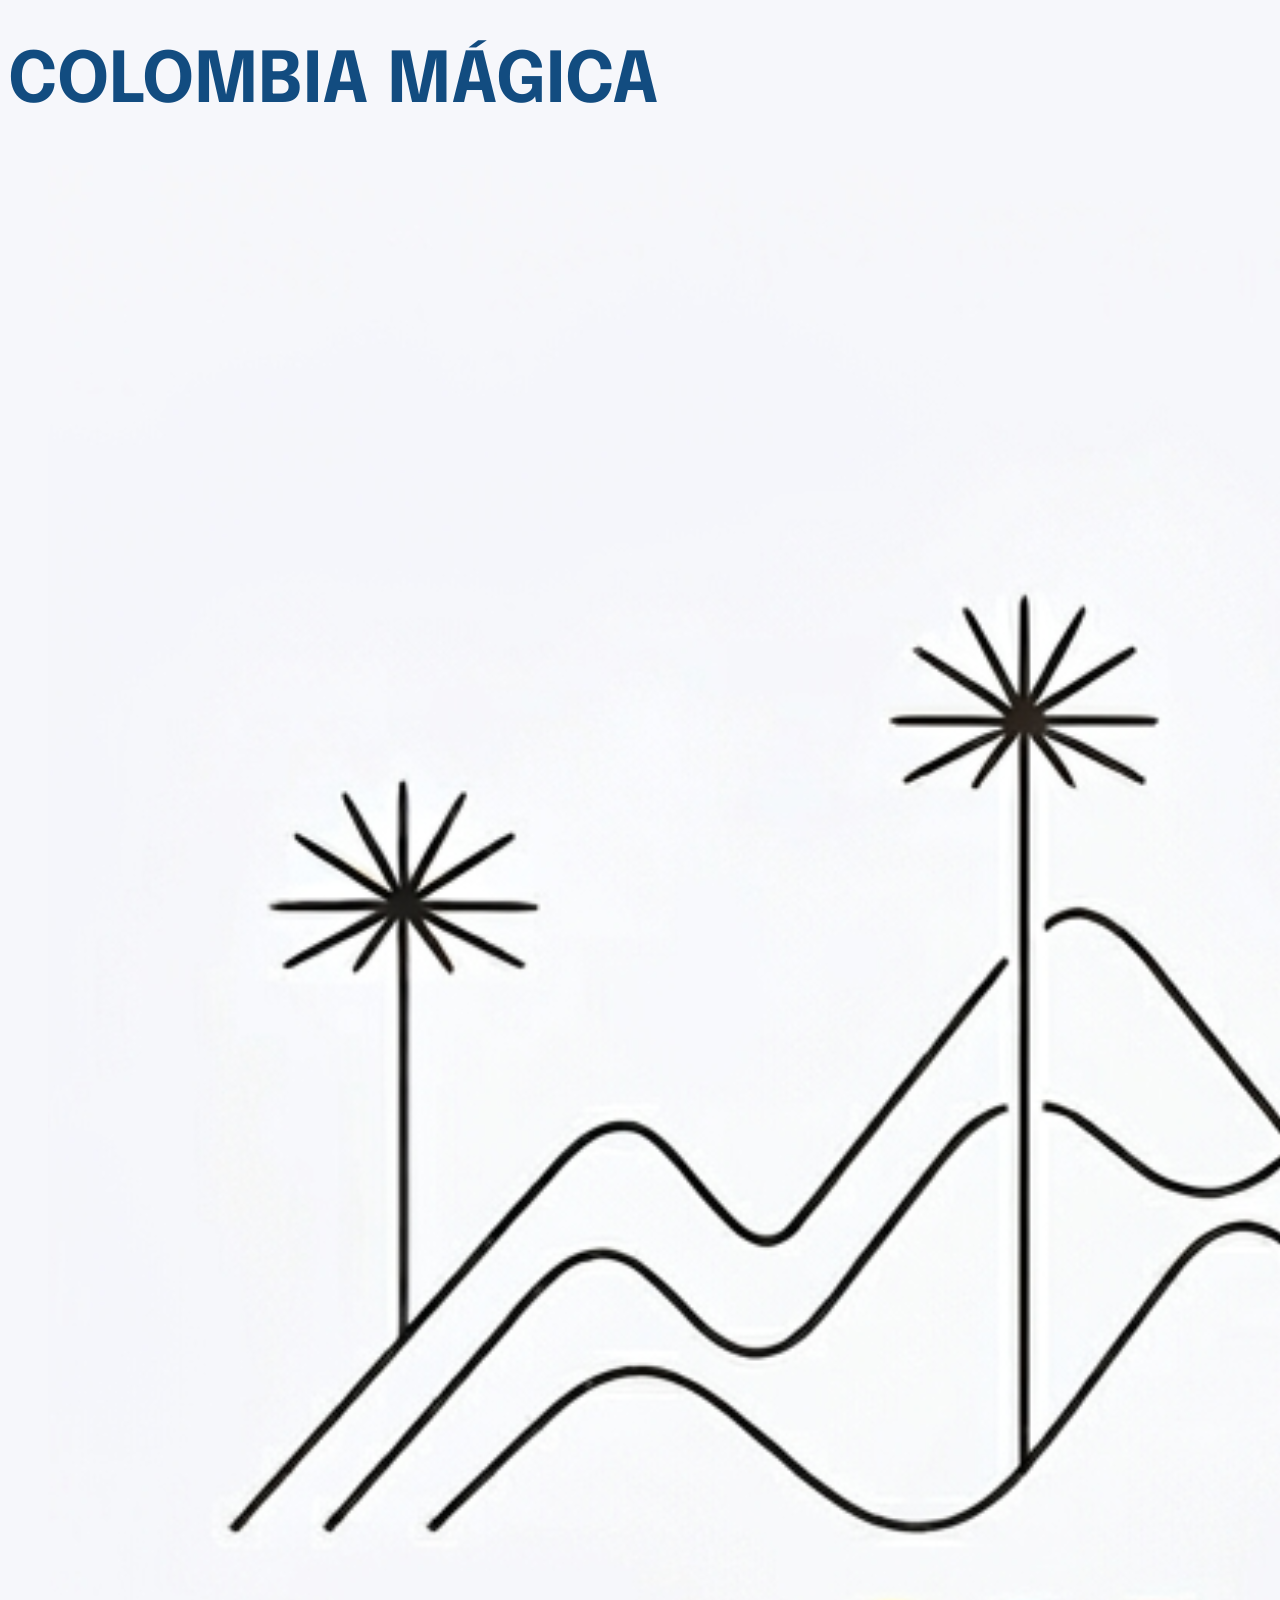
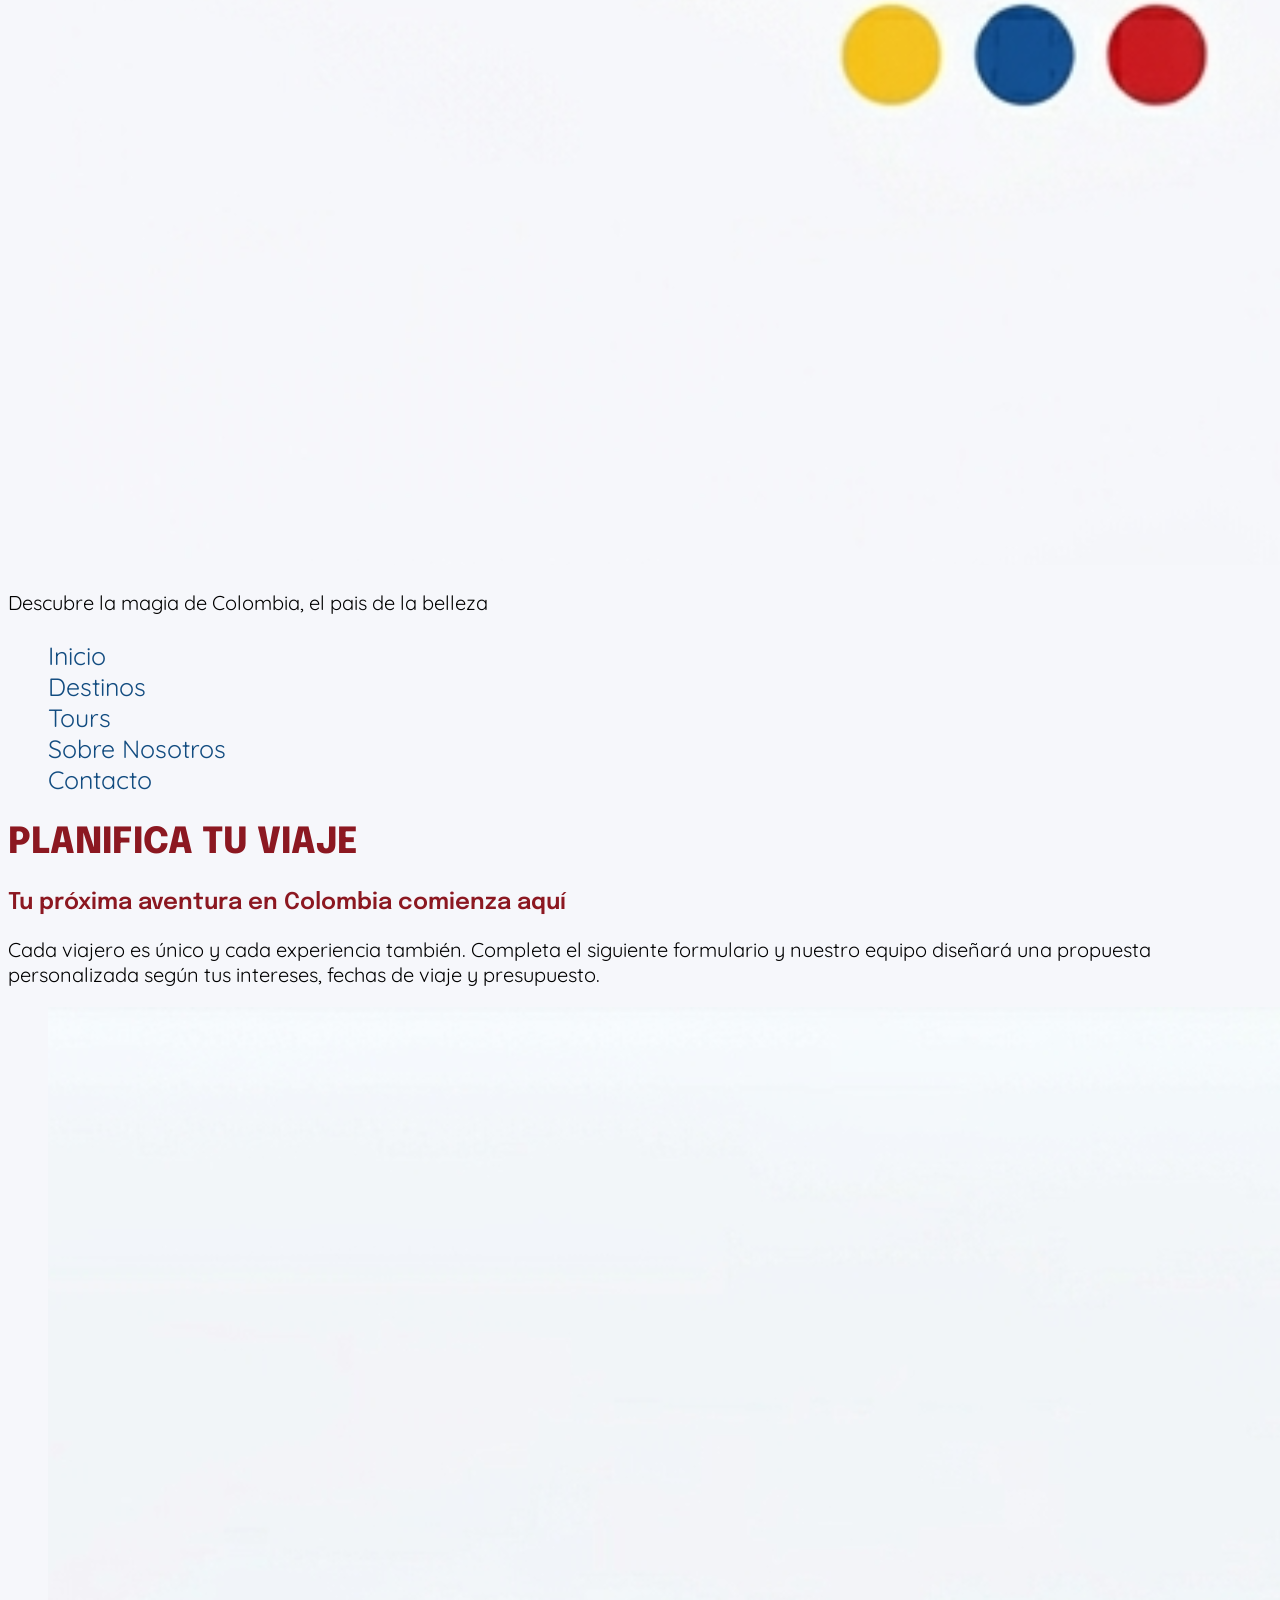
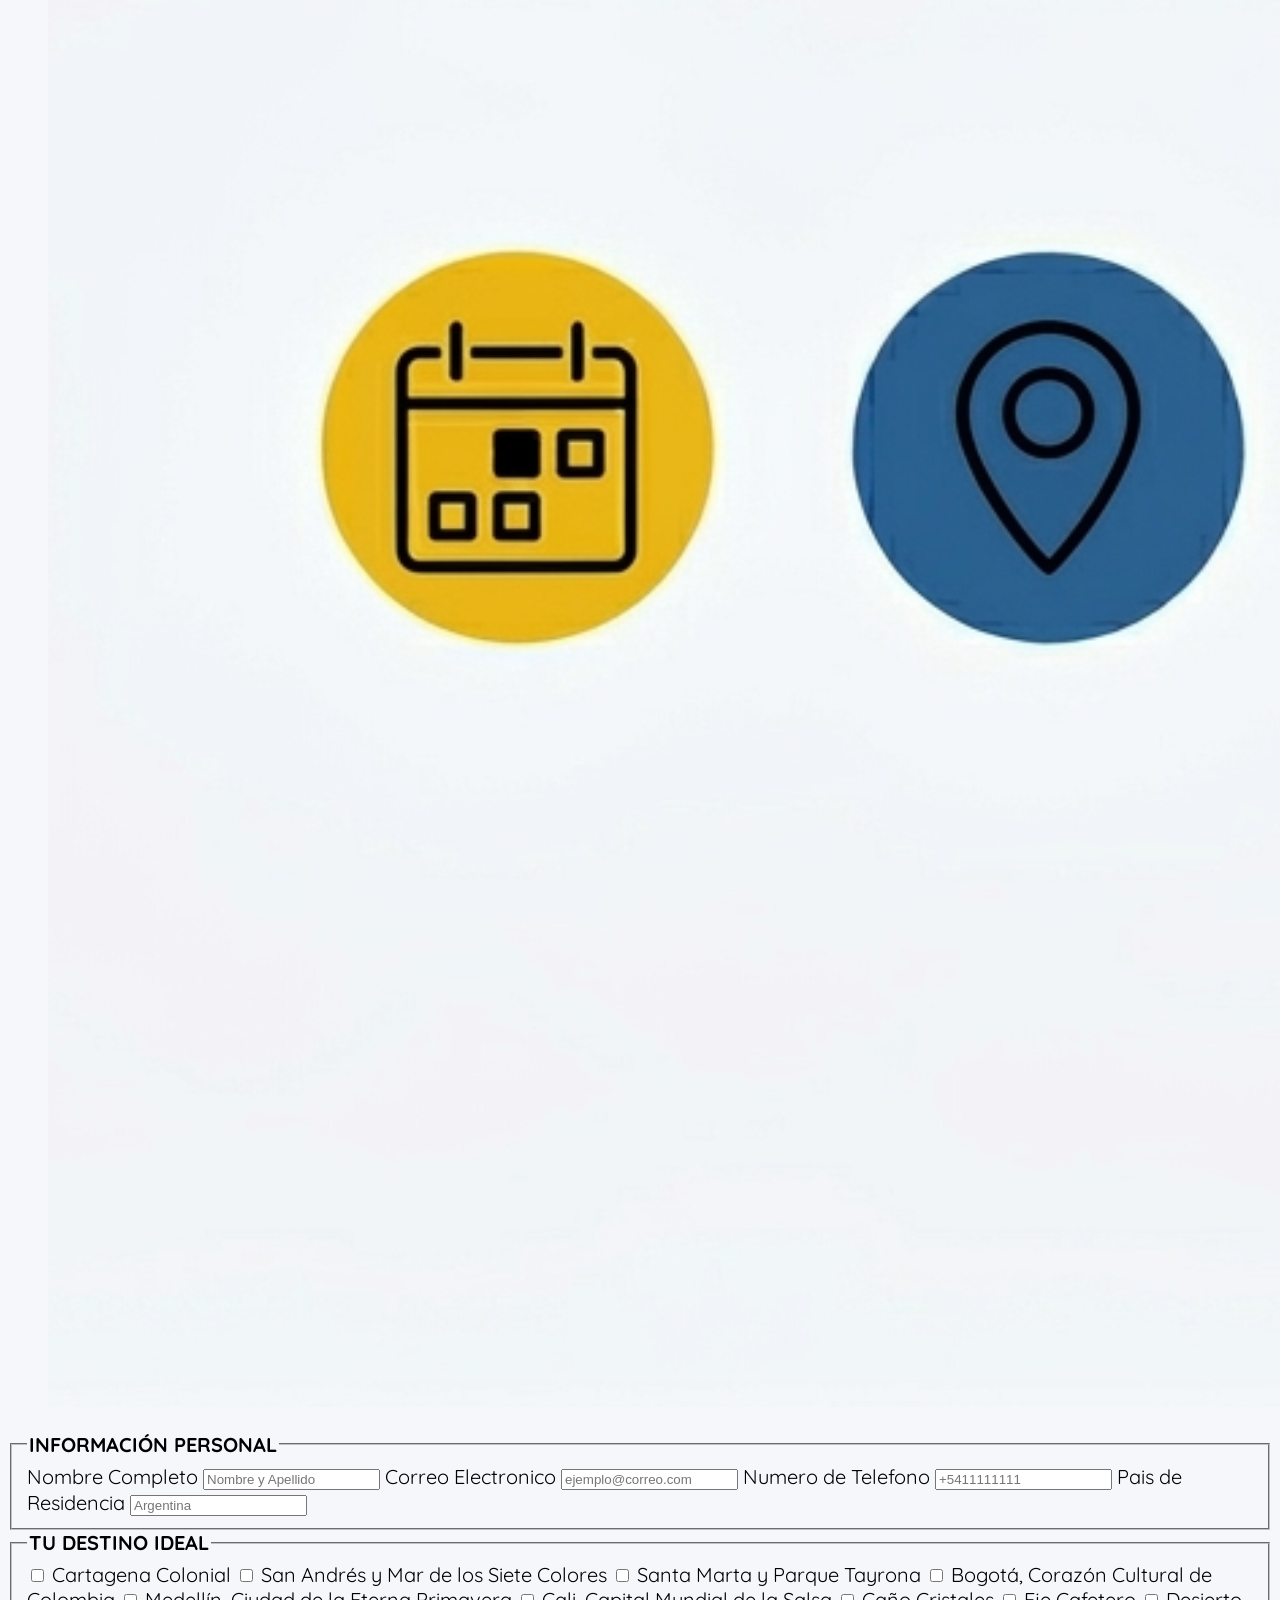
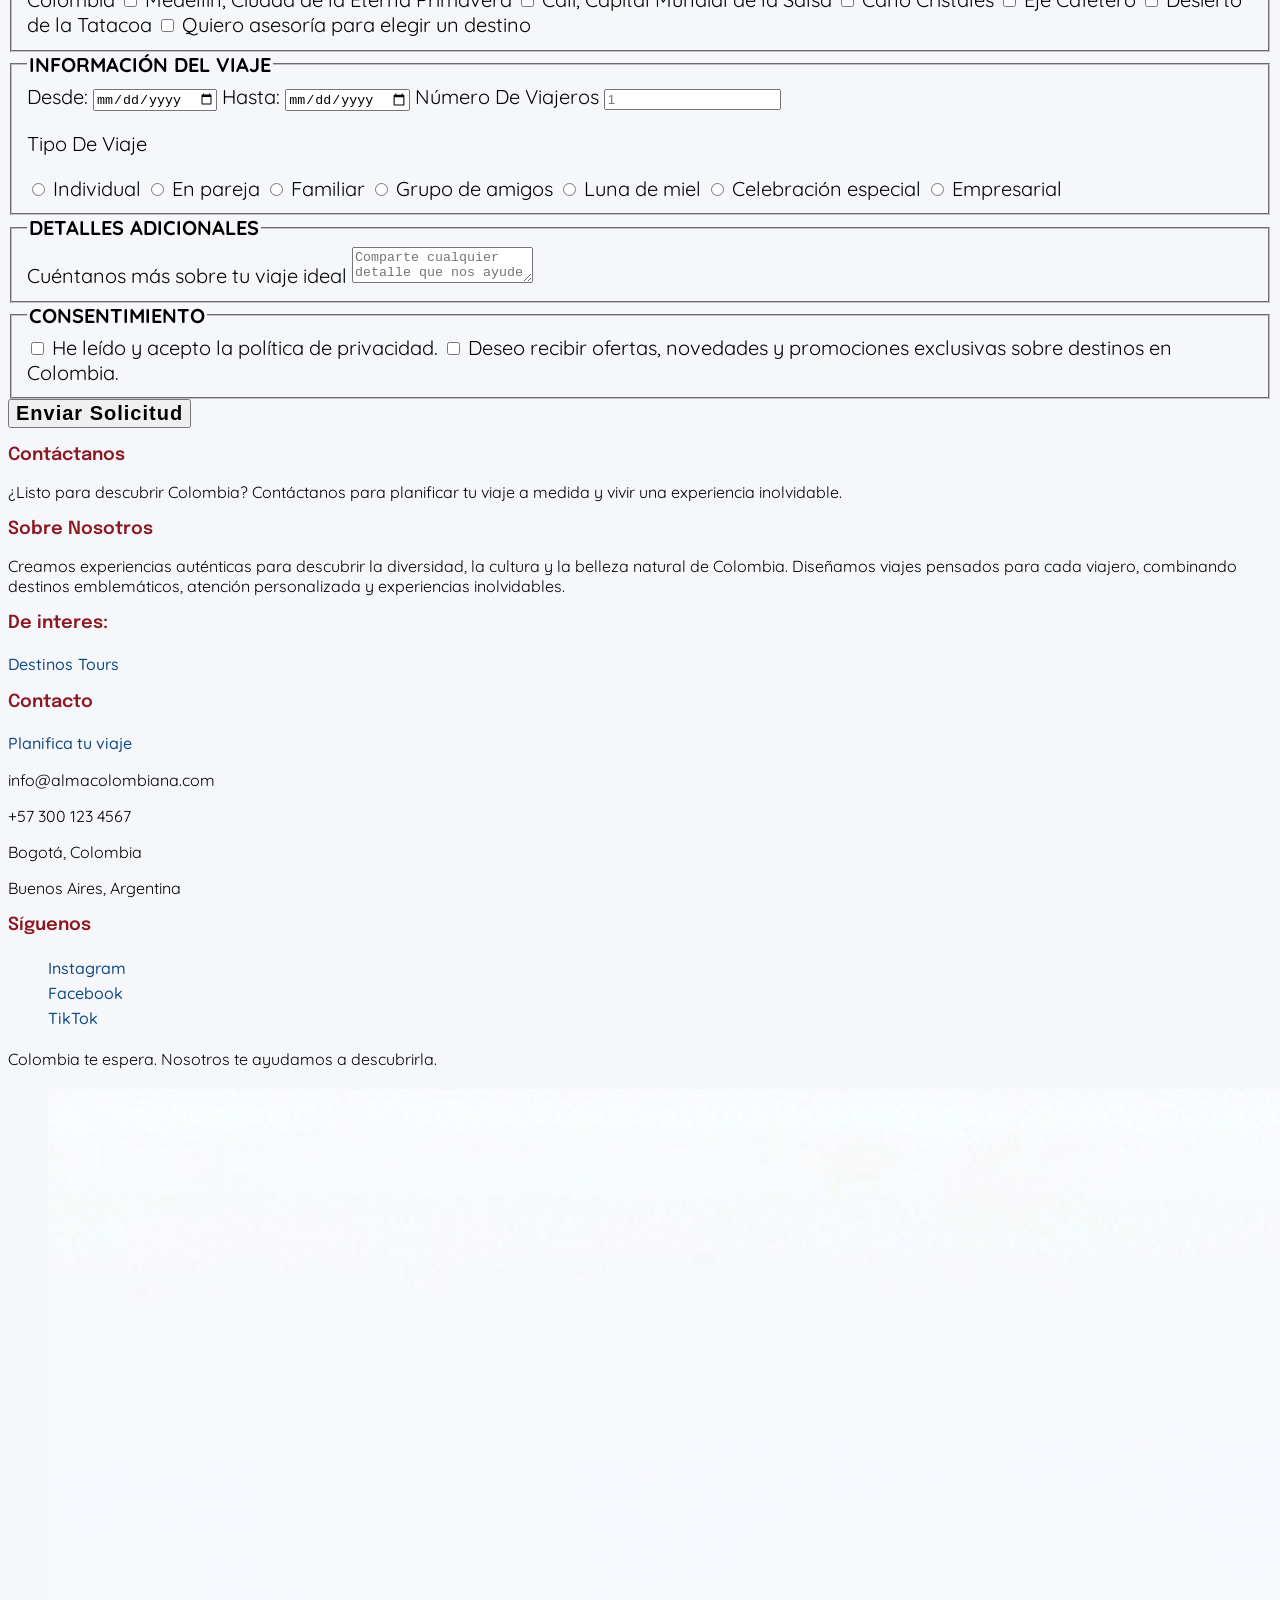
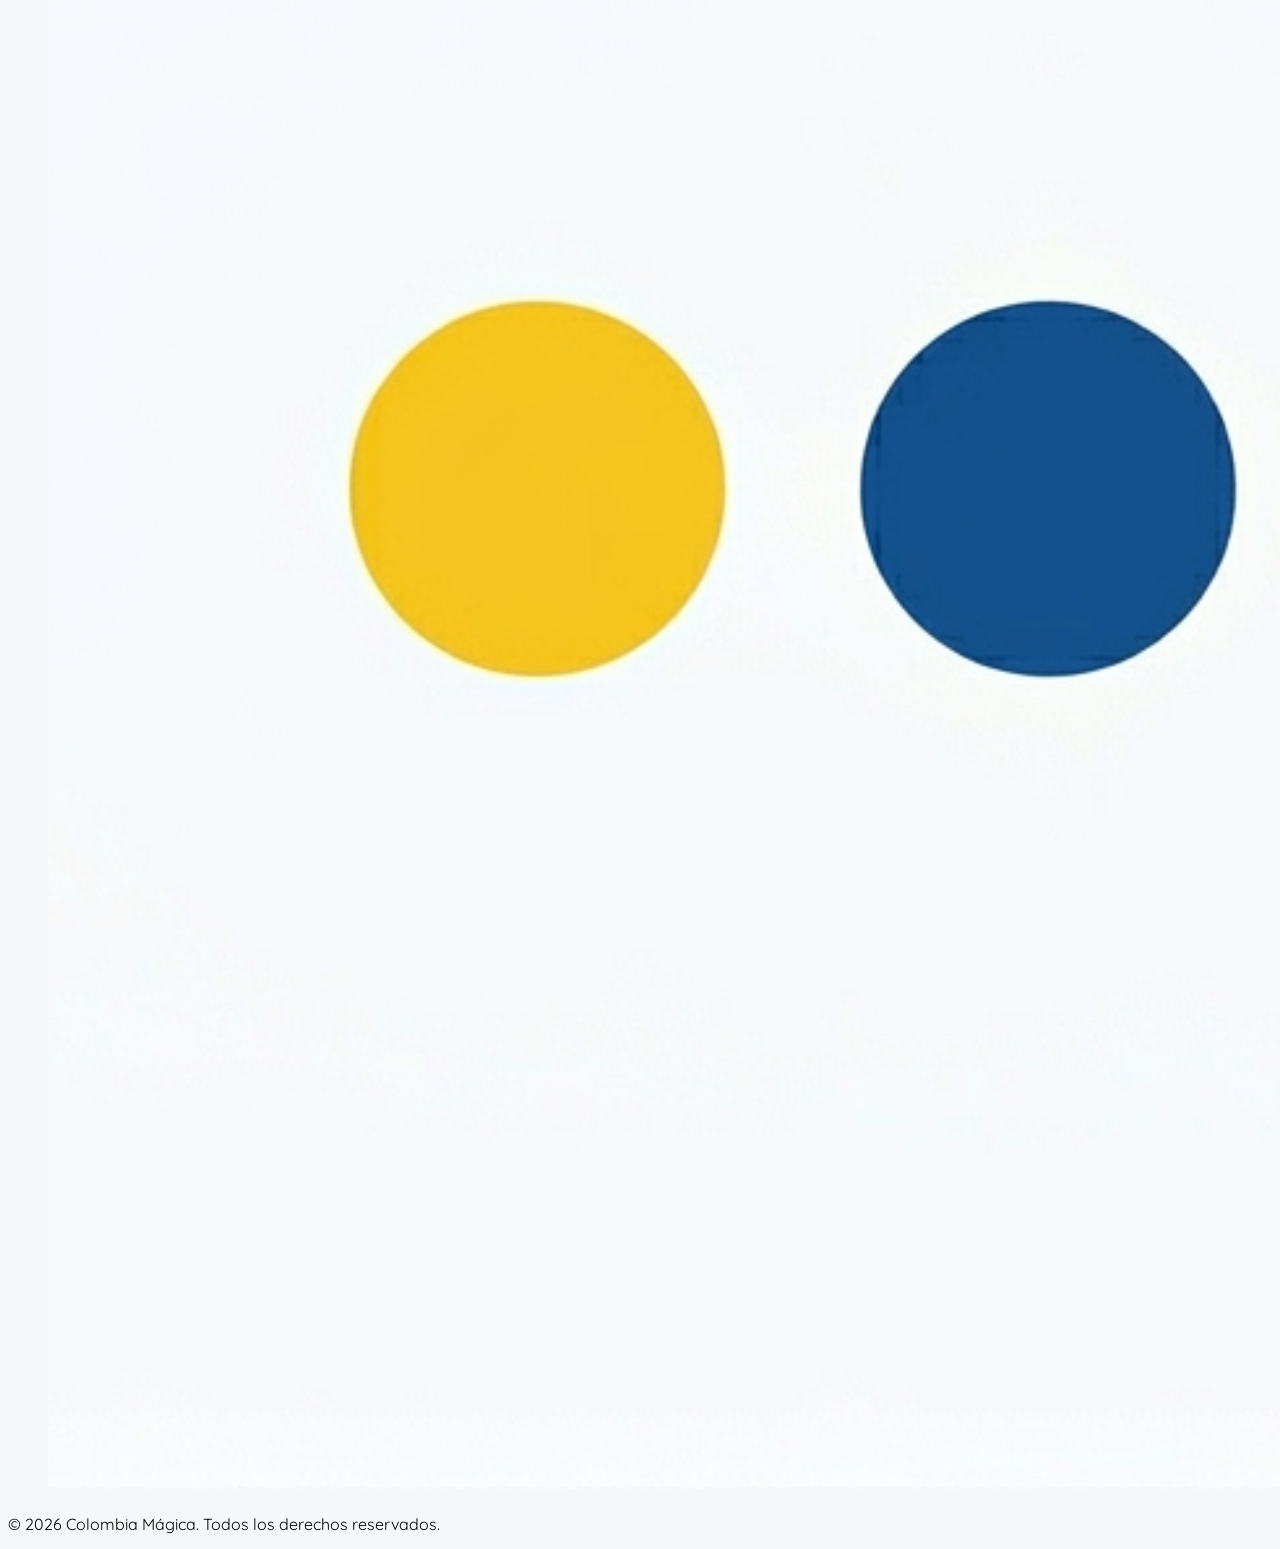
==== pages/contacto.html @ 9a10aeda "Reajuste de pagina" ====
<!DOCTYPE html>
<html lang="en">
<head>
    <meta charset="UTF-8">
    <meta name="viewport" content="width=device-width, initial-scale=1.0">
    <title>COLOMBIA MÁGICA</title>
    <link rel="stylesheet" href="../styles/styles.css">
</head>
<body>
    <header>
        <h1>COLOMBIA MÁGICA</h1>
        <figure>
            <img src="../img/logo.png" alt="Logo colombia magica">
        </figure>
        <p>Descubre la magia de Colombia, el pais de la belleza</p>

        <nav>
            <ul>
                <li><a href="../index.html">Inicio</a></li>
                <li><a href="../pages/proyectos.html">Destinos</a></li>
                <li><a href="../pages/servicios.html">Tours</a></li>
                <li><a href="../pages/sobre-mi.html">Sobre Nosotros</a></li>
                <li><a href="#">Contacto</a></li>
            </ul>
        </nav>
    </header>

    <main>
    <section>
        <h2>PLANIFICA TU VIAJE</h2>
        <h3>Tu próxima aventura en Colombia comienza aquí</h3>
        <p>Cada viajero es único y cada experiencia también. Completa el siguiente formulario y nuestro equipo diseñará una propuesta personalizada según tus intereses, fechas de viaje y presupuesto.</p>
        <figure>
            <img src="../img/logoplanifica.png" alt="logotipo para la seccion de planifica el viaje">
        </figure>
        <form action="">
               <fieldset>
                   <legend>INFORMACIÓN PERSONAL</legend>
                       <label for="nombre"> Nombre Completo </label>
                       <input type="text" id="nombre" placeholder="Nombre y Apellido" required>

                       <label for="correo">Correo Electronico</label>
                       <input type="email" id="correo" placeholder="ejemplo@correo.com" required>

                       <label for="numero">Numero de Telefono</label>
                       <input type="tel" id="numero" placeholder="+5411111111" required>

                       <label for="pais">Pais de Residencia</label>
                       <input type="text" id="pais" placeholder="Argentina" required>
               </fieldset>
               <fieldset>
                   <legend>TU DESTINO IDEAL</legend>
                       <input type="checkbox" id="cartagena">
                       <label for="cartagena">Cartagena Colonial</label>

                       <input type="checkbox" id="sanandres">
                       <label for="sanandres">San Andrés y Mar de los Siete Colores</label>

                       <input type="checkbox" id="santamarta">
                       <label for="santamarta">Santa Marta y Parque Tayrona</label>

                       <input type="checkbox" id="bogota">
                       <label for="bogota">Bogotá, Corazón Cultural de Colombia</label>

                       <input type="checkbox" id="medellin">
                       <label for="medellin">Medellín, Ciudad de la Eterna Primavera</label>

                       <input type="checkbox" id="cali">
                       <label for="cali">Cali, Capital Mundial de la Salsa</label>

                       <input type="checkbox" id="canocristales">
                       <label for="canocristales">Caño Cristales</label>

                       <input type="checkbox" id="ejecafetero">
                       <label for="ejecafetero">Eje Cafetero</label>

                       <input type="checkbox" id="desierto">
                       <label for="desierto">Desierto de la Tatacoa</label>

                       <input type="checkbox" id="asesoria">
                       <label for="asesoria">Quiero asesoría para elegir un destino</label>
               </fieldset>
               <fieldset>
                   <legend>INFORMACIÓN DEL VIAJE</legend>
                   <label for="inicio">Desde:</label>
                   <input type="date" id="inicio" required>

                   <label for="fin">Hasta:</label>
                   <input type="date" id="fin" required>

                   <label for="viajeros">Número De Viajeros</label>
                   <input type="number" id="viajeros" placeholder="1" required>

                   <p>Tipo De Viaje</p>
                   <input type="radio" id="individual" name="una">
                   <label for="individual">Individual</label>

                   <input type="radio" id="enpareja" name="una">
                   <label for="enpareja">En pareja</label>

                   <input type="radio" id="familiar" name="una">
                   <label for="familiar">Familiar</label>

                   <input type="radio" id="amigos" name="una">
                   <label for="amigos">Grupo de amigos</label>

                   <input type="radio" id="lunademiel" name="una">
                   <label for="lunademiel">Luna de miel</label>

                   <input type="radio" id="celebracion" name="una">
                   <label for="celebracion">Celebración especial</label>

                   <input type="radio" id="empresarial" name="una">
                   <label for="empresarial">Empresarial</label>
               </fieldset>
               <fieldset>
                   <legend>DETALLES ADICIONALES</legend>
                   <label for="comentarios">Cuéntanos más sobre tu viaje ideal</label>
                   <textarea name="comentarios" id="comentarios" placeholder="Comparte cualquier detalle que nos ayude a diseñar tu experiencia."></textarea>
               </fieldset>
               <fieldset>
                   <legend>CONSENTIMIENTO</legend>
                   <input type="checkbox" id="consentimiento">
                   <label for="consentimiento">He leído y acepto la política de privacidad.</label>

                   <input type="checkbox" id="suscripcion">
                   <label for="suscripcion">Deseo recibir ofertas, novedades y promociones exclusivas sobre destinos en Colombia.</label>
               </fieldset>
               <input class="enviarformulario" type="submit" name="" id="" value="Enviar Solicitud">
           </form>
    </section>
    </main>

    <footer>
        <section>
        <h3>Contáctanos</h3>
        <p>¿Listo para descubrir Colombia? Contáctanos para planificar tu viaje a medida y vivir una experiencia inolvidable.</p>
        <h3>Sobre Nosotros</h3>
        <p>Creamos experiencias auténticas para descubrir la diversidad, la cultura y la belleza natural de Colombia. Diseñamos viajes pensados para cada viajero, combinando destinos emblemáticos, atención personalizada y experiencias inolvidables.</p>
       </section>
       <section >
        <h3>De interes:</h3>
           <nav>
               <a href="../pages/proyectos.html">Destinos</a>
               <a href="../pages/servicios.html">Tours</a>
           </nav>
       </section>
       <section>
           <h3>Contacto</h3>
           <a href="../pages/contacto.html">Planifica tu viaje</a>
           <p>info@almacolombiana.com</p>
           <p>+57 300 123 4567</p>
           <p>Bogotá, Colombia</p>
           <p>Buenos Aires, Argentina</p>
       </section>
       <section>
           <h3>Síguenos</h3>
           <ul>
               <li><a href="instagram.com">Instagram</a></li>
               <li><a href="facebook.com">Facebook</a></li>
               <li><a href="tiktok.com">TikTok</a></li>
           </ul>
       </section>
       <section>
           <p>Colombia te espera. Nosotros te ayudamos a descubrirla.</p>
            <figure>
            <img src="../img/logopuntos.png" alt="logopuntos colombia magica">
           </figure>
        </section>
       <section>
           <p>© 2026 Colombia Mágica. Todos los derechos reservados.</p>
       </section>
    </footer> 
</body>
</html>
---- styles/styles.css ----
@import url('https://fonts.googleapis.com/css2?family=Epilogue:ital,wght@0,100..900;1,100..900&family=Quicksand:wght@300..700&display=swap');
/*General*/
html{
    font-size: 62.5%;
}
body{
    background-color: #F6F7FB;
    font-family: "Quicksand", sans-serif;
    font-size: 2rem;
}
h1,h2,h3,h4,h5,h6 {
    font-family: "Epilogue", sans-serif;
}
a{
    color: #124C80;
    text-decoration: none;
}
ul{
    list-style: none;
}
/*header*/
h1{
    font-size: 7rem;
    font-weight: 700;
    color: #124C80;
}
header nav{
    font-size: 2.5rem;
}
/*main*/
h2{
    color: #8C1821;
    font-weight: 800;
    font-size: 3.6rem;
}
h3{
    color: #8C1821;
    font-weight: 600;
    font-size: 2.3rem;
}
.duracion{
    font-weight: 700;
}
.precio{
    font-style: italic;
    letter-spacing: 2px;
}
/*Form*/
legend{
    font-weight: 700;
}
.enviarformulario{
    font-weight: 900;
    font-size: 2rem;
    letter-spacing: 1px;
}
/*footer*/
footer h3{
    font-size: 1.8rem;
}
footer p{
    font-size: 1.6rem;
}
footer a{
    font-size: 1.6rem;
    font-weight: 500;
}
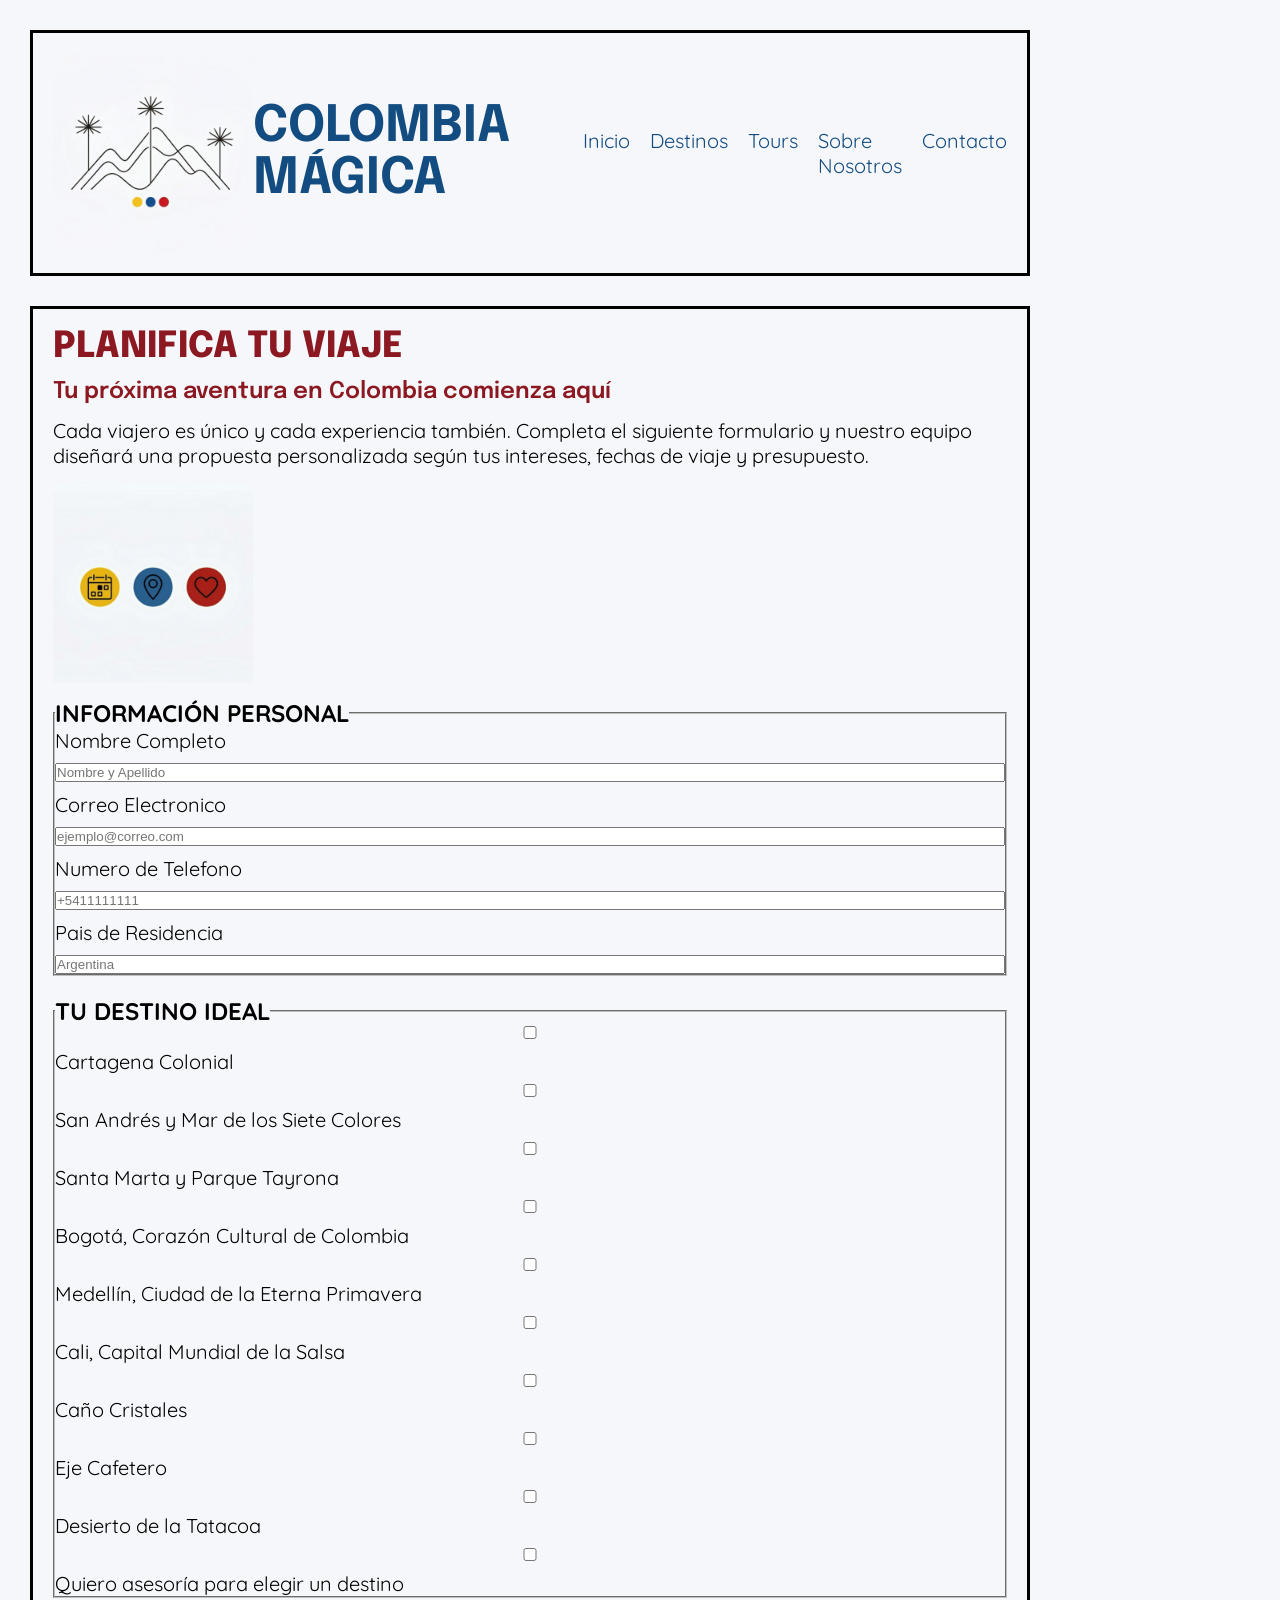
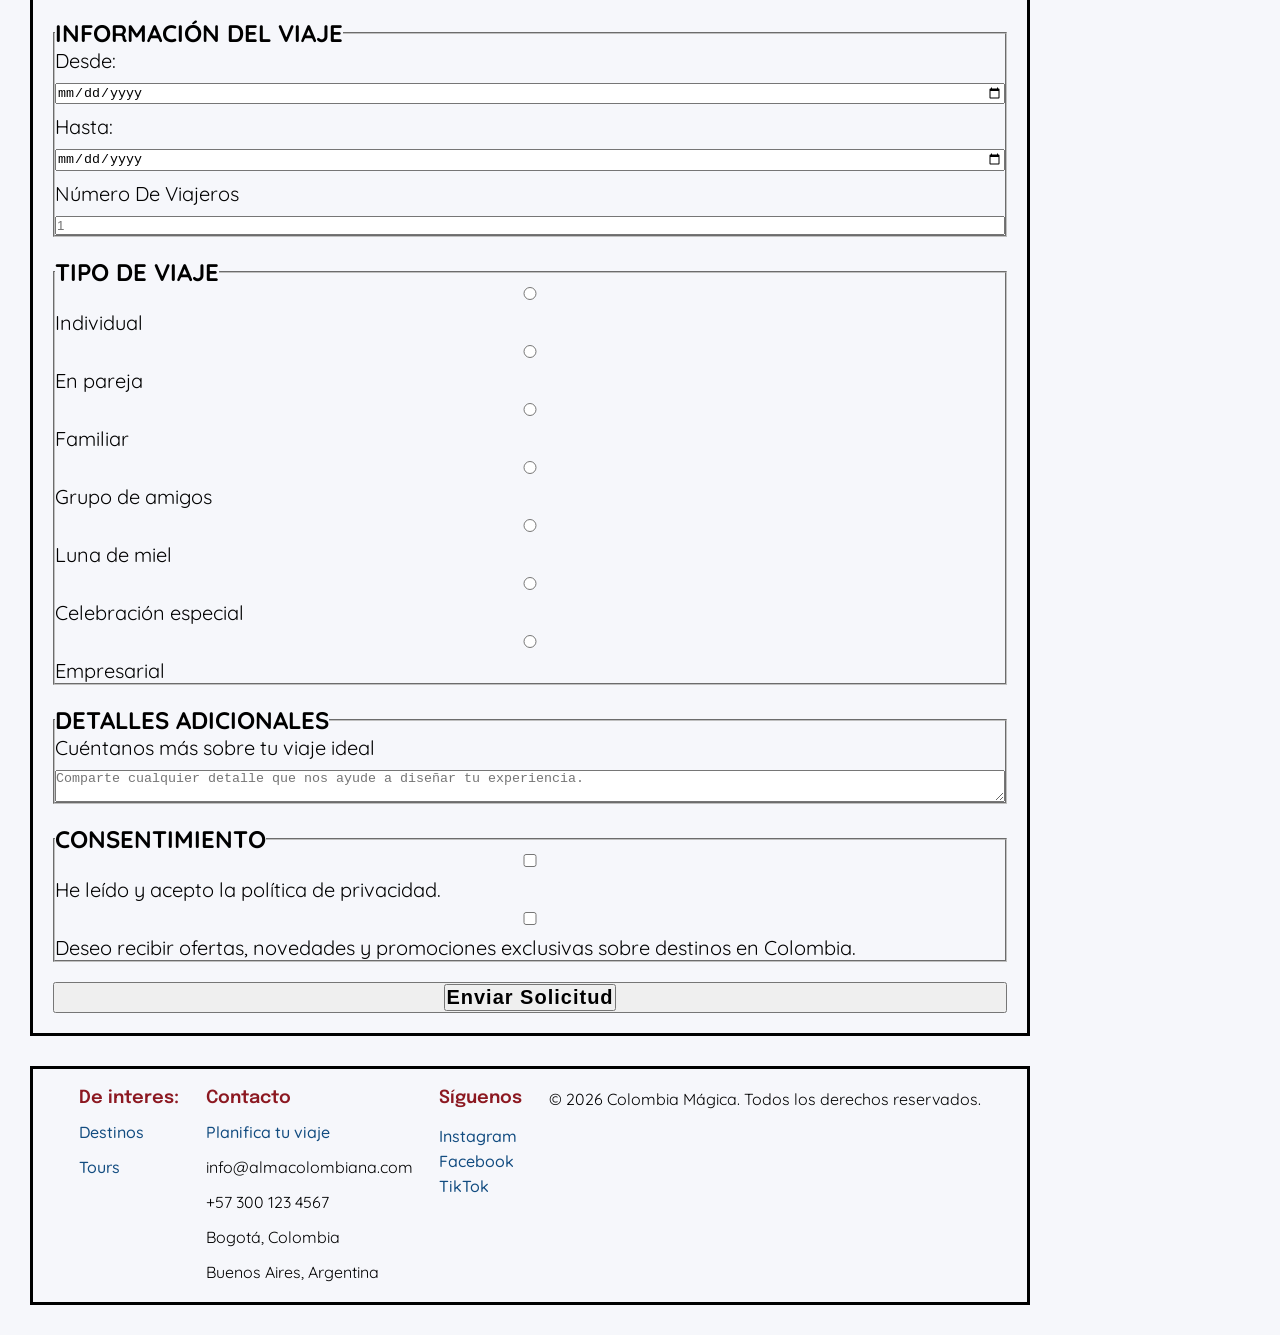
==== commit b2650a92: "CSS -entrega 3" ====
--- a/pages/contacto.html
+++ b/pages/contacto.html
@@ -1,5 +1,5 @@
 <!DOCTYPE html>
-<html lang="en">
+<html lang="es">
 <head>
     <meta charset="UTF-8">
     <meta name="viewport" content="width=device-width, initial-scale=1.0">
@@ -8,12 +8,10 @@
 </head>
 <body>
     <header>
-        <h1>COLOMBIA MÁGICA</h1>
         <figure>
             <img src="../img/logo.png" alt="Logo colombia magica">
         </figure>
-        <p>Descubre la magia de Colombia, el pais de la belleza</p>
-
+        <h1>COLOMBIA MÁGICA</h1>
         <nav>
             <ul>
                 <li><a href="../index.html">Inicio</a></li>
@@ -90,8 +88,9 @@
 
                    <label for="viajeros">Número De Viajeros</label>
                    <input type="number" id="viajeros" placeholder="1" required>
-
-                   <p>Tipo De Viaje</p>
+               </fieldset>
+               <fieldset>
+                <legend>TIPO DE VIAJE</legend>
                    <input type="radio" id="individual" name="una">
                    <label for="individual">Individual</label>
 
@@ -126,19 +125,16 @@
                    <input type="checkbox" id="suscripcion">
                    <label for="suscripcion">Deseo recibir ofertas, novedades y promociones exclusivas sobre destinos en Colombia.</label>
                </fieldset>
-               <input class="enviarformulario" type="submit" name="" id="" value="Enviar Solicitud">
+               <button>
+                <input class="enviarformulario" type="submit" name="" id="" value="Enviar Solicitud">
+            </button>
+               
            </form>
     </section>
     </main>
 
     <footer>
         <section>
-        <h3>Contáctanos</h3>
-        <p>¿Listo para descubrir Colombia? Contáctanos para planificar tu viaje a medida y vivir una experiencia inolvidable.</p>
-        <h3>Sobre Nosotros</h3>
-        <p>Creamos experiencias auténticas para descubrir la diversidad, la cultura y la belleza natural de Colombia. Diseñamos viajes pensados para cada viajero, combinando destinos emblemáticos, atención personalizada y experiencias inolvidables.</p>
-       </section>
-       <section >
         <h3>De interes:</h3>
            <nav>
                <a href="../pages/proyectos.html">Destinos</a>
@@ -162,12 +158,6 @@
            </ul>
        </section>
        <section>
-           <p>Colombia te espera. Nosotros te ayudamos a descubrirla.</p>
-            <figure>
-            <img src="../img/logopuntos.png" alt="logopuntos colombia magica">
-           </figure>
-        </section>
-       <section>
            <p>© 2026 Colombia Mágica. Todos los derechos reservados.</p>
        </section>
     </footer> 
--- a/styles/styles.css
+++ b/styles/styles.css
@@ -1,5 +1,11 @@
 @import url('https://fonts.googleapis.com/css2?family=Epilogue:ital,wght@0,100..900;1,100..900&family=Quicksand:wght@300..700&display=swap');
 /*General*/
+*{
+    margin: 0;
+    padding: 0;
+    box-sizing: border-box;
+}
+
 html{
     font-size: 62.5%;
 }
@@ -7,8 +13,14 @@
     background-color: #F6F7FB;
     font-family: "Quicksand", sans-serif;
     font-size: 2rem;
+    padding: 30px;
 }
-h1,h2,h3,h4,h5,h6 {
+h1,
+h2,
+h3,
+h4,
+h5,
+h6{
     font-family: "Epilogue", sans-serif;
 }
 a{
@@ -18,16 +30,50 @@
 ul{
     list-style: none;
 }
+img{
+    width: 200px;
+}
 /*header*/
+header{
+    width: 1000px;
+    padding: 2rem;
+    border:solid;
+    display: flex;
+    justify-content: space-between;
+    align-items: center;
+    position: sticky;
+    top: 0;
+    background-color: #F6F7FB;
+}
+header nav ul{
+    display: flex;
+    gap: 2rem;
+}
 h1{
-    font-size: 7rem;
+    font-size: 5rem;
     font-weight: 700;
     color: #124C80;
 }
 header nav{
-    font-size: 2.5rem;
+    font-size: 2rem;
 }
 /*main*/
+main{
+    width: 1000px;
+    padding: 2rem;
+    border: solid;
+    margin-top: 30px;
+    display: flex;
+    flex-direction: column;
+    gap: 3rem;
+}
+section,
+article,
+figure{
+    display: flex;
+    flex-direction: column;
+    gap: 1.5rem;
+}
 h2{
     color: #8C1821;
     font-weight: 800;
@@ -46,8 +92,19 @@
     letter-spacing: 2px;
 }
 /*Form*/
+form{
+    display: flex;
+    flex-direction: column;
+    gap: 2rem;
+}
+fieldset{
+    display: flex;
+    flex-direction: column;
+    gap: 1rem;
+}
 legend{
     font-weight: 700;
+    font-size: 2.4rem;
 }
 .enviarformulario{
     font-weight: 900;
@@ -55,6 +112,19 @@
     letter-spacing: 1px;
 }
 /*footer*/
+footer{
+    border: solid;
+    width: 1000px;
+    padding: 2rem;
+    margin-top: 30px;
+    display: flex;
+    justify-content: space-evenly;
+}
+footer section, footer nav{
+    gap: 1.5rem;
+    display: flex;
+    flex-direction: column;
+}
 footer h3{
     font-size: 1.8rem;
 }
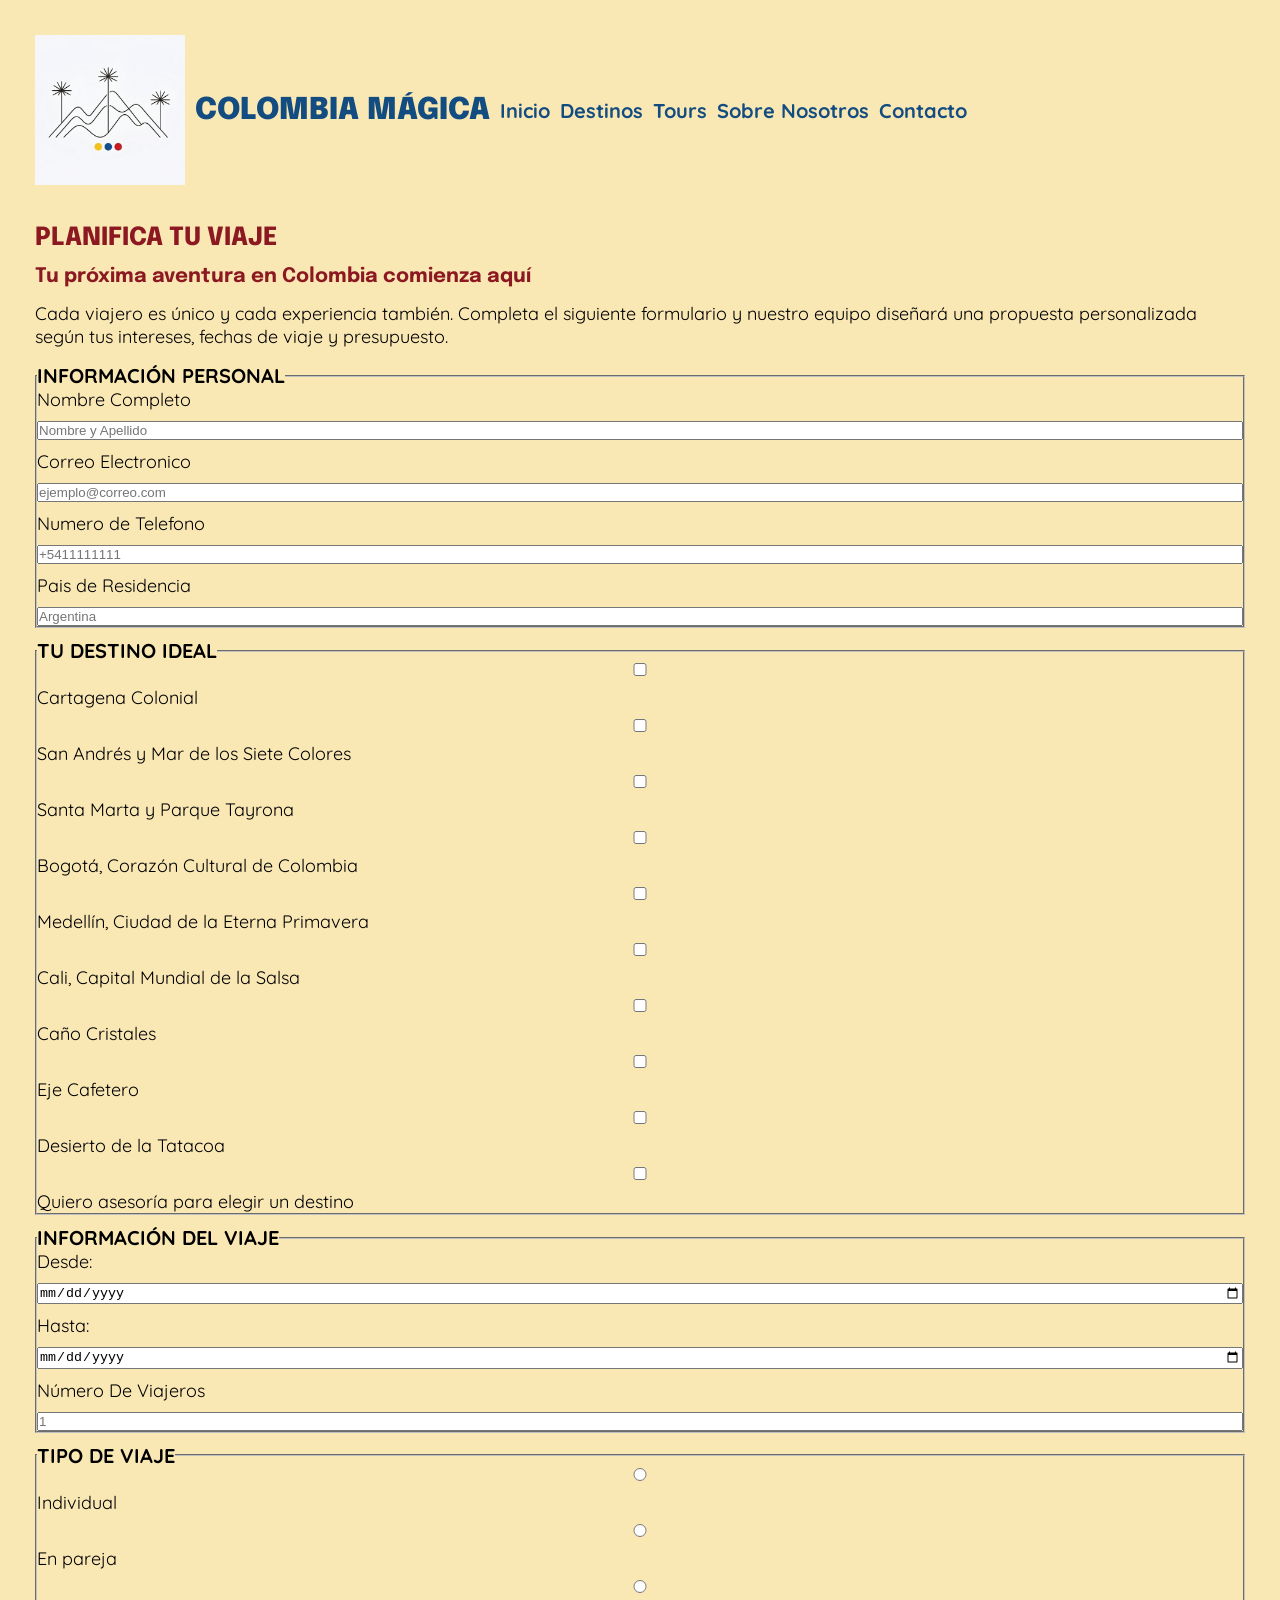
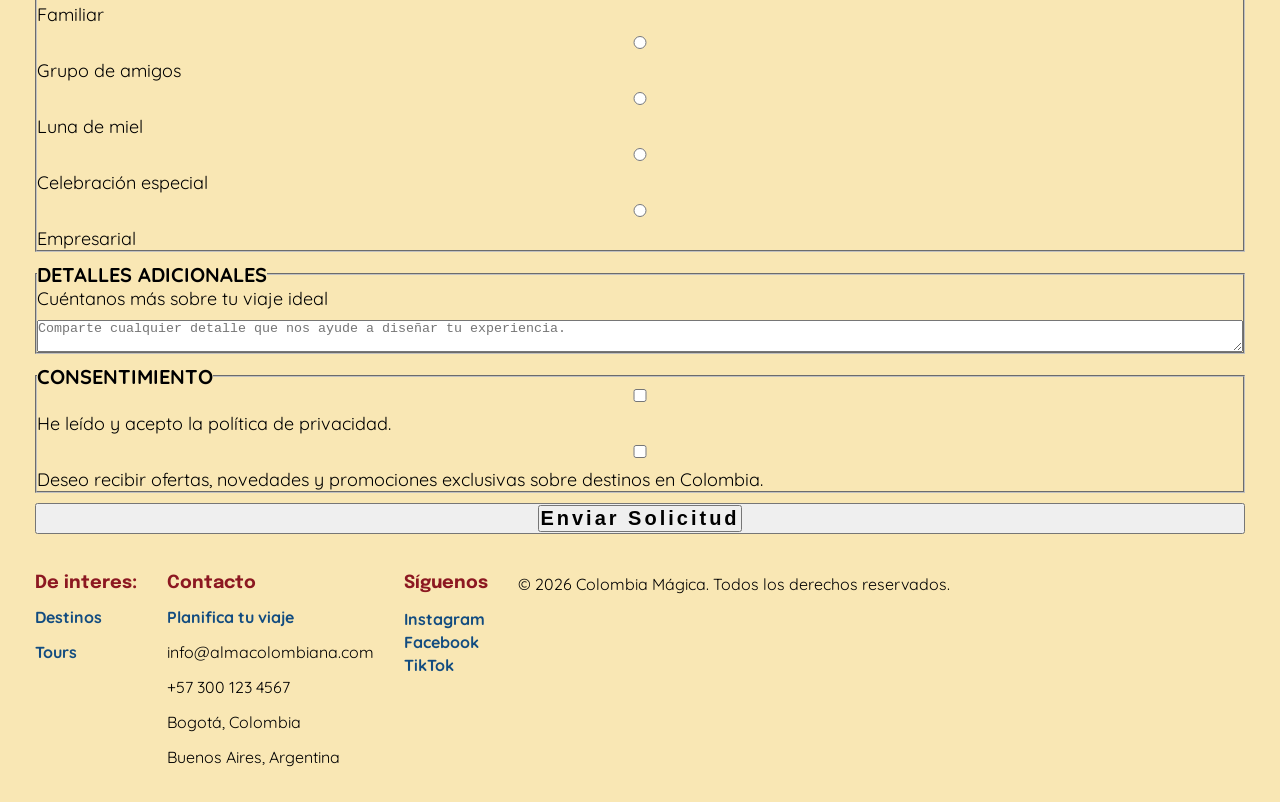
==== commit c8ead4c5: "entrega 4 - grid + mediaqueries" ====
--- a/pages/contacto.html
+++ b/pages/contacto.html
@@ -9,7 +9,7 @@
 <body>
     <header>
         <figure>
-            <img src="../img/logo.png" alt="Logo colombia magica">
+            <img class="logoheader" src="../img/logo.png" alt="Logo colombia magica">
         </figure>
         <h1>COLOMBIA MÁGICA</h1>
         <nav>
@@ -28,9 +28,6 @@
         <h2>PLANIFICA TU VIAJE</h2>
         <h3>Tu próxima aventura en Colombia comienza aquí</h3>
         <p>Cada viajero es único y cada experiencia también. Completa el siguiente formulario y nuestro equipo diseñará una propuesta personalizada según tus intereses, fechas de viaje y presupuesto.</p>
-        <figure>
-            <img src="../img/logoplanifica.png" alt="logotipo para la seccion de planifica el viaje">
-        </figure>
         <form action="">
                <fieldset>
                    <legend>INFORMACIÓN PERSONAL</legend>
--- a/styles/styles.css
+++ b/styles/styles.css
@@ -10,10 +10,10 @@
     font-size: 62.5%;
 }
 body{
-    background-color: #F6F7FB;
+    background-color: #F9E7B4;
     font-family: "Quicksand", sans-serif;
-    font-size: 2rem;
-    padding: 30px;
+    font-size: 1.8rem;
+    padding: 1.5rem;
 }
 h1,
 h2,
@@ -26,32 +26,35 @@
 a{
     color: #124C80;
     text-decoration: none;
+    font-weight: 800;
 }
 ul{
     list-style: none;
 }
 img{
-    width: 200px;
+    max-width: 100%;
+}
+.logoheader{
+    width: 150px;
 }
 /*header*/
 header{
-    width: 1000px;
+    width: 100%;
     padding: 2rem;
-    border:solid;
-    display: flex;
-    justify-content: space-between;
+    display: flex;
+    flex-direction: column;
     align-items: center;
-    position: sticky;
-    top: 0;
-    background-color: #F6F7FB;
+    gap: 1rem;
 }
 header nav ul{
     display: flex;
-    gap: 2rem;
+    flex-direction: row;
+    flex-wrap: wrap;
+    gap: 1rem;
 }
 h1{
-    font-size: 5rem;
-    font-weight: 700;
+    font-size: 3rem;
+    font-weight: 900;
     color: #124C80;
 }
 header nav{
@@ -59,10 +62,8 @@
 }
 /*main*/
 main{
-    width: 1000px;
+    width: 100%;
     padding: 2rem;
-    border: solid;
-    margin-top: 30px;
     display: flex;
     flex-direction: column;
     gap: 3rem;
@@ -74,28 +75,35 @@
     flex-direction: column;
     gap: 1.5rem;
 }
+article{
+    transition: transform 0.3s ease;
+}
+
+article:hover{
+    transform: scale(1.02);
+}
 h2{
     color: #8C1821;
     font-weight: 800;
-    font-size: 3.6rem;
+    font-size: 2.5rem;
 }
 h3{
     color: #8C1821;
-    font-weight: 600;
-    font-size: 2.3rem;
+    font-weight: 700;
+    font-size: 2rem;
 }
 .duracion{
     font-weight: 700;
 }
 .precio{
     font-style: italic;
-    letter-spacing: 2px;
+    letter-spacing: 0.3rem;
 }
 /*Form*/
 form{
     display: flex;
     flex-direction: column;
-    gap: 2rem;
+    gap: 1rem;
 }
 fieldset{
     display: flex;
@@ -104,21 +112,20 @@
 }
 legend{
     font-weight: 700;
-    font-size: 2.4rem;
+    font-size: 2rem;
 }
 .enviarformulario{
     font-weight: 900;
     font-size: 2rem;
-    letter-spacing: 1px;
+    letter-spacing: 0.3rem;
 }
 /*footer*/
 footer{
-    border: solid;
-    width: 1000px;
+    width: 100%;
     padding: 2rem;
-    margin-top: 30px;
-    display: flex;
-    justify-content: space-evenly;
+    display: flex;
+    flex-direction: column;
+    gap: 2rem;
 }
 footer section, footer nav{
     gap: 1.5rem;
@@ -133,5 +140,178 @@
 }
 footer a{
     font-size: 1.6rem;
-    font-weight: 500;
+    font-weight: 800;
+}
+/*DESTINOS DESTACADOS*/
+.destinos-destacados{
+    display: grid;
+    gap: 2rem;
+    grid-template-areas:
+    "titulodestacados"
+    "caribe"
+    "ciudades"
+    "naturaleza";
+}
+.titulo-destinos-destacados{
+    grid-area: titulodestacados;
+}
+.destacados-caribe{
+    grid-area: caribe;
+}
+.destacados-ciudades{
+    grid-area: ciudades;
+}
+.destacados-naturaleza{
+    grid-area: naturaleza;
+}
+/*TOURS NATURALEZA*/
+.tours-naturaleza{
+    display: grid;
+    gap: 2rem;
+    grid-template-areas:
+    "titulotours"
+    "cristales"
+    "cafetero"
+    "desierto";
+}
+.titulo-tours-naturaleza{
+    grid-area: titulotours;
+}
+.tours-naturaleza-cristales{
+    grid-area: cristales;
+}
+.tours-naturaleza-cafetero{
+    grid-area: cafetero;
+}
+.tours-naturaleza-desierto{
+    grid-area: desierto;
+}
+
+/*PROYECTOS DESTINOS*/
+.proyectos-destinos-caribe{
+    display: grid;
+    gap: 2rem;
+    grid-template-areas:
+    "titulocaribe"
+    "cartagena"
+    "sanandres"
+    "tayrona";
+}
+.titulo-proyectos-destinos-caribe{
+    grid-area: titulocaribe;
+}
+.proyectos-destinos-cartagena{
+    grid-area: cartagena;
+}
+.proyectos-destinos-san-andres{
+    grid-area: sanandres;
+}
+.proyectos-destinos-tayrona{
+    grid-area: tayrona;
+}
+
+.proyectos-destinos-ciudades{
+    display: grid;
+    gap: 2rem;
+    grid-template-areas:
+    "titulociudades"
+    "bogota"
+    "medellin"
+    "cali";
+}
+
+.titulo-proyectos-destinos-ciudades{
+    grid-area: titulociudades;
+}
+.proyectos-destinos-bogota{
+    grid-area: bogota;
+}
+.proyectos-destinos-medellin{
+    grid-area: medellin;
+}
+.proyectos-destinos-cali{
+    grid-area: cali;
+}
+
+/* MEDIAQUERIES */
+/* Mobile */
+/* CSS base */
+
+/* Tablet */
+@media (min-width: 768px){
+header{
+    display: flex;
+    flex-direction: row;
+    align-items: center;
+}
+footer{
+    display: flex;
+    flex-direction: row;
+    gap: 3rem;
+}
+.destinos-destacados{
+    display: grid;
+    grid-template-columns: 1fr 1fr;
+    grid-template-areas:
+    "titulodestacados titulodestacados"
+    "caribe ciudades"
+    "naturaleza naturaleza";
+}
+.tours-naturaleza{
+    display: grid;
+    grid-template-columns: 1fr 1fr;
+    grid-template-areas:
+    "titulotours titulotours"
+    "cristales cafetero"
+    "desierto desierto";
+}
+.proyectos-destinos-caribe{
+    display: grid;
+    grid-template-columns: 1fr 1fr;
+    grid-template-areas:
+    "titulocaribe titulocaribe"
+    "cartagena sanandres"
+    "tayrona tayrona";
+}
+.proyectos-destinos-ciudades{
+    display: grid;
+    gap: 2rem;
+    grid-template-columns: 1fr 1fr;
+    grid-template-areas:
+    "titulociudades titulociudades"
+    "bogota medellin"
+    "cali cali";
+}
+}
+/* Desktop */
+@media (min-width: 1024px){
+.destinos-destacados{
+    display: grid;
+    grid-template-columns: repeat(3, 1fr);
+    grid-template-areas:
+    "titulodestacados titulodestacados titulodestacados"
+    "caribe ciudades naturaleza";
+}
+.tours-naturaleza{
+    display: grid;
+    grid-template-columns: repeat(3, 1fr);
+    grid-template-areas:
+    "titulotours titulotours titulotours"
+    "cristales cafetero desierto";
+}
+.proyectos-destinos-caribe{
+    display: grid;
+    grid-template-columns:repeat(3, 1fr);
+    grid-template-areas:
+    "titulocaribe titulocaribe titulocaribe"
+    "cartagena sanandres tayrona";
+}
+.proyectos-destinos-ciudades{
+    display: grid;
+    gap: 2rem;
+    grid-template-columns:repeat(3, 1fr);
+    grid-template-areas:
+    "titulociudades titulociudades titulociudades"
+    "bogota medellin cali";
+}
 }
